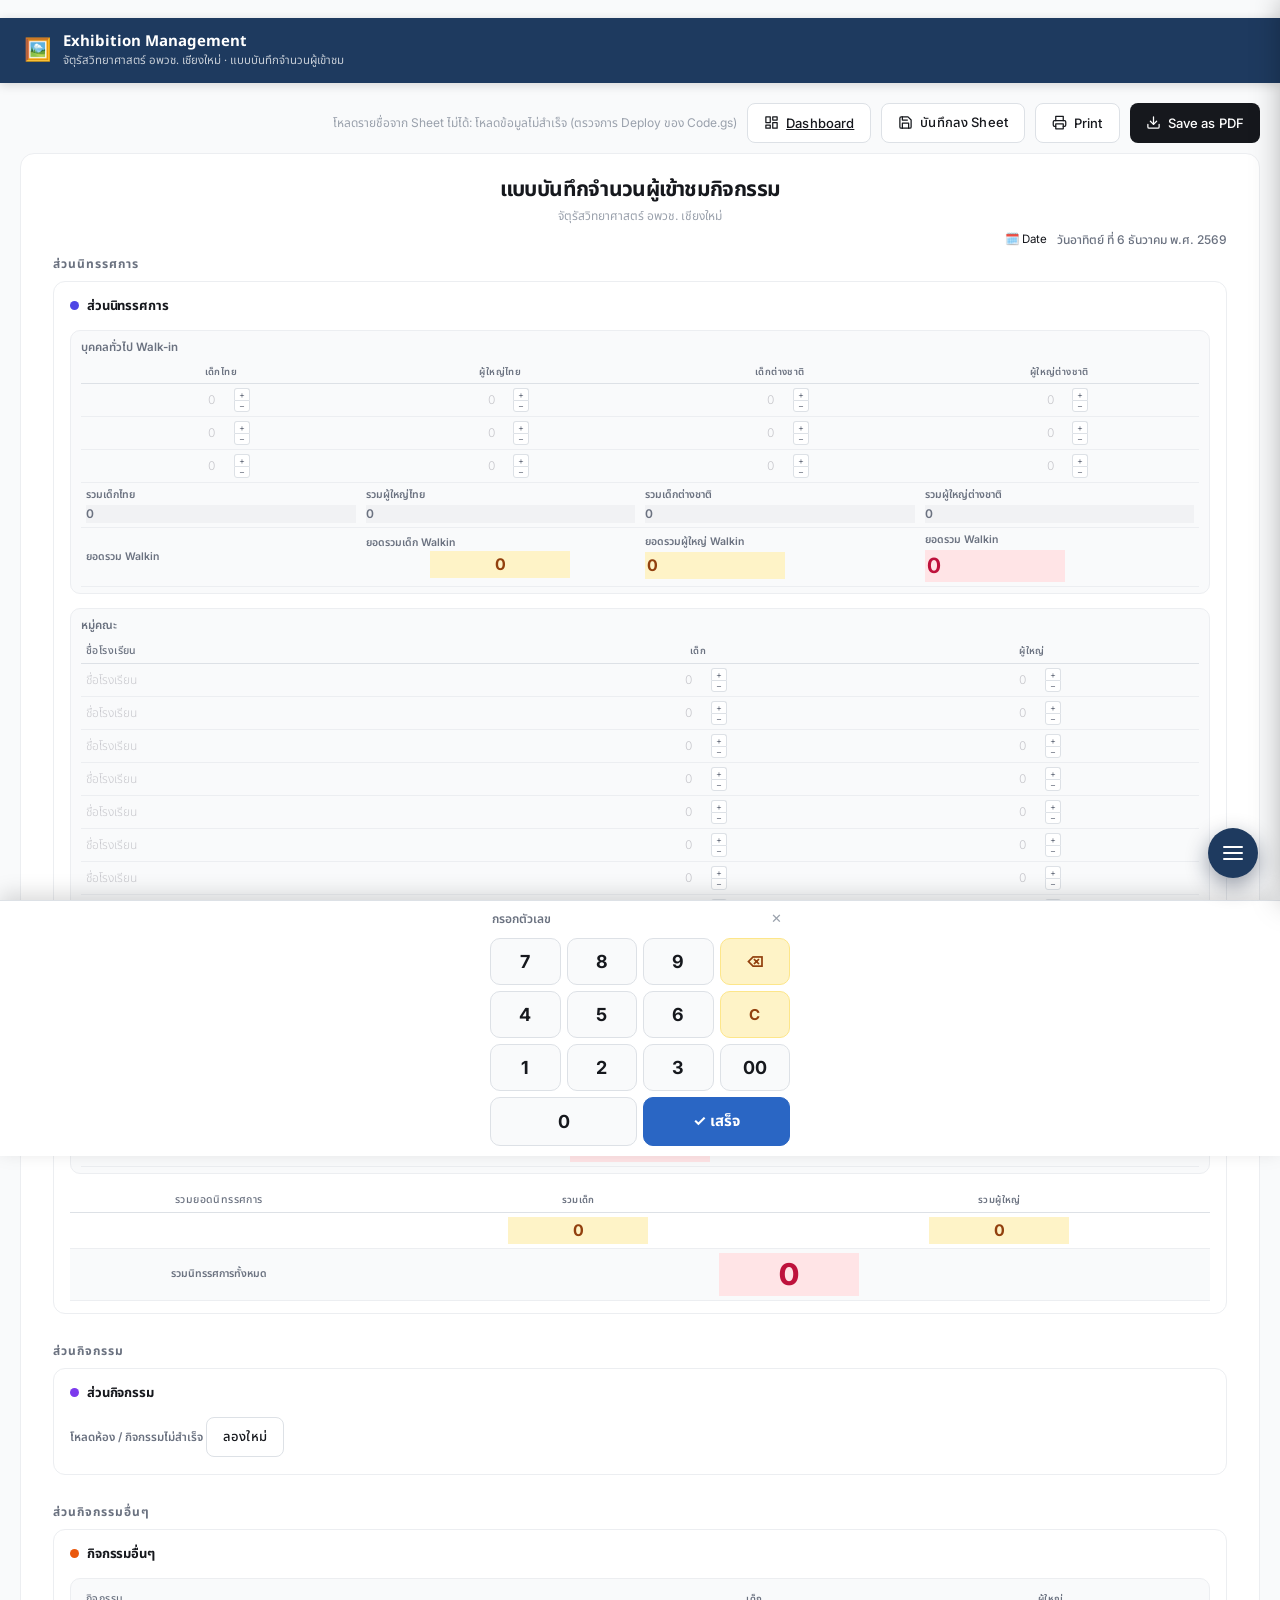
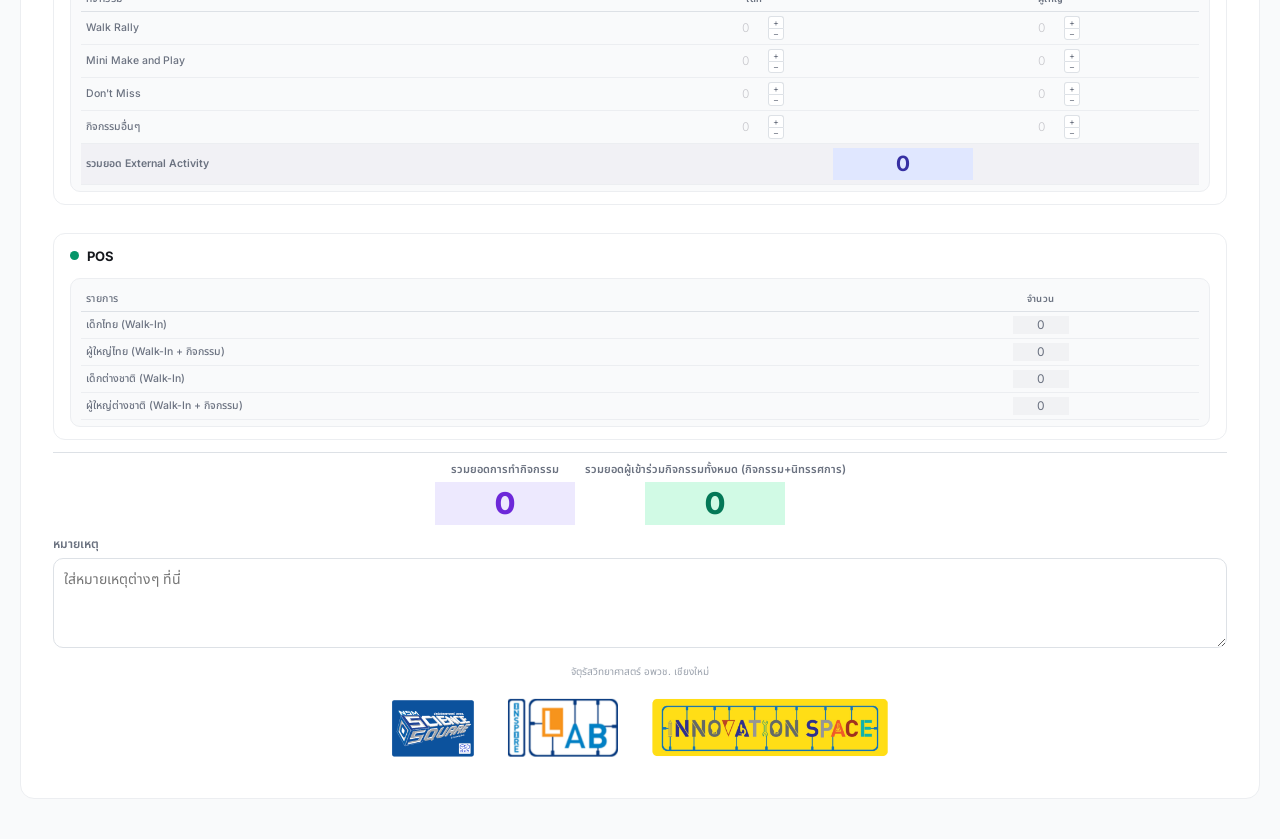
==== Exhibition/index.html @ 1a19f9c5 "feat: add portal index, E-Mod and Exhibition apps, order print tracking - New index.html landing pag" ====
<!doctype html>
<html lang="th">
  <head>
    <meta charset="UTF-8" />
    <meta name="viewport" content="width=device-width, initial-scale=1" />
    <title>แบบบันทึกจำนวนผู้เข้าชมกิจกรรม จัตุรัสวิทยาศาสตร์ อพวช.เชียงใหม่</title>
    <link rel="preconnect" href="https://fonts.googleapis.com" />
    <link rel="preconnect" href="https://fonts.gstatic.com" crossorigin />
    <link
      href="https://fonts.googleapis.com/css2?family=Inter:wght@400;500;600;700;800&family=Noto+Sans+Thai:wght@400;500;600;700&display=swap"
      rel="stylesheet"
    />
    <link rel="stylesheet" href="css/base.css" />
    <link rel="stylesheet" href="css/form.css" />
  </head>
  <body>
    <div class="nsm-exhead">
      <span class="ic">🖼️</span>
      <div>
        <div class="ti">Exhibition Management</div>
        <div class="su">จัตุรัสวิทยาศาสตร์ อพวช. เชียงใหม่ · แบบบันทึกจำนวนผู้เข้าชม</div>
      </div>
    </div>
    <div class="toolbar">
      <span id="sheetStatus"></span>
      <a class="btn btn-secondary" href="dashboard.html" target="_blank" rel="noopener">
        <svg viewBox="0 0 24 24" fill="none" stroke="currentColor" stroke-width="2" stroke-linecap="round" stroke-linejoin="round">
          <rect x="3" y="3" width="7" height="9"></rect>
          <rect x="14" y="3" width="7" height="5"></rect>
          <rect x="14" y="12" width="7" height="9"></rect>
          <rect x="3" y="16" width="7" height="5"></rect>
        </svg>
        Dashboard
      </a>
      <button class="btn btn-secondary" id="saveBtn" type="button">
        <svg viewBox="0 0 24 24" fill="none" stroke="currentColor" stroke-width="2" stroke-linecap="round" stroke-linejoin="round">
          <path d="M19 21H5a2 2 0 0 1-2-2V5a2 2 0 0 1 2-2h11l5 5v11a2 2 0 0 1-2 2Z"></path>
          <polyline points="17 21 17 13 7 13 7 21"></polyline>
          <polyline points="7 3 7 8 15 8"></polyline>
        </svg>
        บันทึกลง Sheet
      </button>
      <button class="btn btn-secondary" type="button" onclick="window.print()">
        <svg viewBox="0 0 24 24" fill="none" stroke="currentColor" stroke-width="2" stroke-linecap="round" stroke-linejoin="round">
          <polyline points="6 9 6 2 18 2 18 9"></polyline>
          <path d="M6 18H4a2 2 0 0 1-2-2v-5a2 2 0 0 1 2-2h16a2 2 0 0 1 2 2v5a2 2 0 0 1-2 2h-2"></path>
          <rect x="6" y="14" width="12" height="8"></rect>
        </svg>
        Print
      </button>
      <button class="btn btn-primary" type="button" onclick="window.print()">
        <svg viewBox="0 0 24 24" fill="none" stroke="currentColor" stroke-width="2" stroke-linecap="round" stroke-linejoin="round">
          <path d="M21 15v4a2 2 0 0 1-2 2H5a2 2 0 0 1-2-2v-4"></path>
          <polyline points="7 10 12 15 17 10"></polyline>
          <line x1="12" y1="15" x2="12" y2="3"></line>
        </svg>
        Save as PDF
      </button>
    </div>

    <div class="sheet">
      <h1 class="page-title">แบบบันทึกจำนวนผู้เข้าชมกิจกรรม</h1>
      <p class="subtitle">จัตุรัสวิทยาศาสตร์ อพวช. เชียงใหม่</p>

      <div class="date-row">
        <label class="calendar-btn">
          🗓️ Date
          <input type="date" id="visitDate" />
        </label>
        <span id="thaiDate"></span>
      </div>

      <div class="columns">
        <!-- ================= LEFT: นิทรรศการ ================= -->
        <div>
          <p class="col-title">ส่วนนิทรรศการ</p>
          <div class="bento bento-exhibit">
            <div class="bento-head"><span class="dot"></span><span class="t">ส่วนนิทรรศการ</span></div>

            <div class="block sub-card-walkin">
              <p class="block-label">บุคคลทั่วไป Walk-in</p>
              <table>
                <thead>
                  <tr>
                    <th>เด็กไทย</th>
                    <th>ผู้ใหญ่ไทย</th>
                    <th>เด็กต่างชาติ</th>
                    <th>ผู้ใหญ่ต่างชาติ</th>
                  </tr>
                </thead>
                <!-- rows built by js/form-render.js -->
                <tbody id="walkin-rows"></tbody>
                <tbody>
                  <tr class="total">
                    <td class="rowlabel">รวมเด็กไทย<br /><input type="text" id="walkin_child_th_total" class="tag-gray" readonly placeholder="0" /></td>
                    <td class="rowlabel">รวมผู้ใหญ่ไทย<br /><input type="text" id="walkin_adult_th_total" class="tag-gray" readonly placeholder="0" /></td>
                    <td class="rowlabel">รวมเด็กต่างชาติ<br /><input type="text" id="walkin_child_intl_total" class="tag-gray" readonly placeholder="0" /></td>
                    <td class="rowlabel">รวมผู้ใหญ่ต่างชาติ<br /><input type="text" id="walkin_adult_intl_total" class="tag-gray" readonly placeholder="0" /></td>
                  </tr>
                  <tr class="total">
                    <td class="rowlabel">ยอดรวม Walkin</td>
                    <td class="rowlabel">ยอดรวมเด็ก Walkin<br /><input type="text" id="walkin_child_grand_total" class="val-md tag-yellow" readonly placeholder="0" style="text-align:center; margin:0 auto; display:block;" /></td>
                    <td class="rowlabel">ยอดรวมผู้ใหญ่ Walkin<br /><input type="text" id="walkin_adult_grand_total" class="val-md tag-yellow" readonly placeholder="0" /></td>
                    <td class="rowlabel" colspan="2">ยอดรวม Walkin<br /><input type="text" id="walkin_grand_total" class="val-lg tag-orange" readonly placeholder="0" /></td>
                  </tr>
                </tbody>
              </table>
            </div>

            <div class="block sub-card-group">
              <p class="block-label">หมู่คณะ</p>
              <table>
                <thead>
                  <tr>
                    <th class="rowlabel">ชื่อโรงเรียน</th>
                    <th>เด็ก</th>
                    <th>ผู้ใหญ่</th>
                  </tr>
                </thead>
                <tbody id="group-rows"></tbody>
                <tbody>
                  <tr class="total">
                    <td class="rowlabel" style="text-align:center;">รวมยอด</td>
                    <td><input type="text" id="group_child_total" class="tag-gray" placeholder="0" readonly style="text-align:center;" /></td>
                    <td><input type="text" id="group_adult_total" class="tag-gray" placeholder="0" readonly style="text-align:center;" /></td>
                  </tr>
                  <tr class="total">
                    <td class="rowlabel" style="text-align:center;">ยอดรวมหมู่คณะ</td>
                    <td class="rowlabel" style="text-align:center;">ยอดรวมเด็กหมู่คณะ<br /><input type="text" id="group_child_grand_total" class="val-md tag-yellow" readonly placeholder="0" style="text-align:center;" /></td>
                    <td class="rowlabel" style="text-align:center;">ยอดรวมผู้ใหญ่หมู่คณะ<br /><input type="text" id="group_adult_grand_total" class="val-md tag-yellow" readonly placeholder="0" style="text-align:center;" /></td>
                  </tr>
                  <tr class="total">
                    <td class="rowlabel" colspan="3" style="text-align:center;">ยอดรวม Group<br /><input type="text" id="group_grand_total" class="val-lg tag-orange" readonly placeholder="0" style="width:100%; text-align:center;" /></td>
                  </tr>
                </tbody>
              </table>
            </div>

            <div class="block">
              <table>
                <thead>
                  <tr>
                    <th class="rowlabel" style="text-align:center;">รวมยอดนิทรรศการ</th>
                    <th>รวมเด็ก</th>
                    <th>รวมผู้ใหญ่</th>
                  </tr>
                </thead>
                <tbody>
                  <tr>
                    <td></td>
                    <td><input type="text" id="exhibition_total_child" class="val-md tag-yellow" readonly style="text-align:center;" /></td>
                    <td><input type="text" id="exhibition_total_adult" class="val-md tag-yellow" readonly style="text-align:center;" /></td>
                  </tr>
                  <tr class="total">
                    <td class="rowlabel" style="text-align:center;">รวมนิทรรศการทั้งหมด</td>
                    <td colspan="2"><input type="text" id="exhibition_grand_total" class="val-xl tag-orange" readonly style="text-align:center; margin:0 auto; display:block;" /></td>
                  </tr>
                </tbody>
              </table>
            </div>
          </div>
        </div>

        <!-- ================= MIDDLE: กิจกรรม (one block per room in the Rooms tab) ================= -->
        <div>
          <p class="col-title">ส่วนกิจกรรม</p>
          <div class="bento bento-activity">
            <div class="bento-head"><span class="dot"></span><span class="t">ส่วนกิจกรรม</span></div>
            <div id="rooms">
              <p class="block-label" id="roomsLoading">กำลังโหลดรายชื่อห้อง / กิจกรรมจาก Sheet...</p>
            </div>
          </div>
        </div>

        <!-- ================= กิจกรรมอื่นๆ (External Activity: Walk Rally / Mini Make and Play / Don't Miss / อื่นๆ) ================= -->
        <div class="col-external">
          <p class="col-title">ส่วนกิจกรรมอื่นๆ</p>
          <div class="bento bento-external">
            <div class="bento-head"><span class="dot"></span><span class="t">กิจกรรมอื่นๆ</span></div>
            <div class="block pos-col-activity">
              <table>
                <thead>
                  <tr>
                    <th class="rowlabel">กิจกรรม</th>
                    <th>เด็ก</th>
                    <th>ผู้ใหญ่</th>
                  </tr>
                </thead>
                <tbody>
                  <tr>
                    <td class="rowlabel">Walk Rally</td>
                    <td><input type="text" id="activity_walkrally_child" placeholder="0" inputmode="none" data-calc /></td>
                    <td><input type="text" id="activity_walkrally_adult" placeholder="0" inputmode="none" data-calc /></td>
                  </tr>
                  <tr>
                    <td class="rowlabel">Mini Make and Play</td>
                    <td><input type="text" id="activity_miniplay_child" placeholder="0" inputmode="none" data-calc /></td>
                    <td><input type="text" id="activity_miniplay_adult" placeholder="0" inputmode="none" data-calc /></td>
                  </tr>
                  <tr>
                    <td class="rowlabel">Don't Miss</td>
                    <td><input type="text" id="activity_other1_child" placeholder="0" inputmode="none" data-calc /></td>
                    <td><input type="text" id="activity_other1_adult" placeholder="0" inputmode="none" data-calc /></td>
                  </tr>
                  <tr>
                    <td class="rowlabel">กิจกรรมอื่นๆ</td>
                    <td><input type="text" id="activity_other2_child" placeholder="0" inputmode="none" data-calc /></td>
                    <td><input type="text" id="activity_other2_adult" placeholder="0" inputmode="none" data-calc /></td>
                  </tr>
                  <tr class="total-room">
                    <td class="rowlabel">รวมยอด External Activity</td>
                    <td colspan="2"><input type="text" id="external_rooms_total" class="val-lg tag-blue" placeholder="0" readonly /></td>
                  </tr>
                </tbody>
              </table>
            </div>
          </div>
        </div>

        <!-- ================= POS + สรุปยอด + หมายเหตุ ================= -->
        <div class="col-side">
          <div class="bento bento-pos">
            <div class="bento-head"><span class="dot"></span><span class="t">POS</span></div>
            <div class="block pos-col-summary">
              <table>
                <thead>
                  <tr>
                    <th class="rowlabel">รายการ</th>
                    <th>จำนวน</th>
                  </tr>
                </thead>
                <tbody>
                  <tr>
                    <td class="rowlabel">เด็กไทย (Walk-In)</td>
                    <td><input type="text" id="pos_child_th" class="tag-gray" placeholder="0" readonly /></td>
                  </tr>
                  <tr>
                    <td class="rowlabel">ผู้ใหญ่ไทย (Walk-In + กิจกรรม)</td>
                    <td><input type="text" id="pos_adult_th" class="tag-gray" placeholder="0" readonly /></td>
                  </tr>
                  <tr>
                    <td class="rowlabel">เด็กต่างชาติ (Walk-In)</td>
                    <td><input type="text" id="pos_child_intl" class="tag-gray" placeholder="0" readonly /></td>
                  </tr>
                  <tr>
                    <td class="rowlabel">ผู้ใหญ่ต่างชาติ (Walk-In + กิจกรรม)</td>
                    <td><input type="text" id="pos_adult_intl" class="tag-gray" placeholder="0" readonly /></td>
                  </tr>
                </tbody>
              </table>
            </div>
          </div>

          <div class="summary" style="display:flex; justify-content:center; flex-wrap:wrap; gap:10px; align-items:flex-start;">
            <div class="stat">
              <div class="lbl">รวมยอดการทำกิจกรรม</div>
              <input type="text" id="summary_activity_total" class="val-xl tag-purple" readonly placeholder="0" />
            </div>
            <div class="stat">
              <div class="lbl">รวมยอดผู้เข้าร่วมกิจกรรมทั้งหมด (กิจกรรม+นิทรรศการ)</div>
              <input type="text" id="summary_AllDay_participants" class="val-xl tag-green" readonly placeholder="0" />
            </div>
          </div>

          <div class="stat notes-block">
            <div class="lbl">หมายเหตุ</div>
            <textarea id="notes" placeholder="ใส่หมายเหตุต่างๆ ที่นี่"></textarea>
          </div>
        </div>
      </div>

      <footer>จัตุรัสวิทยาศาสตร์ อพวช. เชียงใหม่</footer>

      <div class="logos">
        <img src="./Logo/NSMLOGO.png" alt="Logo 1" />
        <img src="./Logo/InspireLAB.png" alt="Logo 2" />
        <img src="./Logo/Innovationspace.png" alt="Logo 3" />
      </div>
    </div>

    <!-- ============ Numpad กดตัวเลข (แทนคีย์บอร์ดเครื่อง ใช้แบบเดียวกันทั้ง Browser/มือถือ) ============ -->
    <div id="numpadBar" class="numpad-bar">
      <div class="numpad-head">
        <span id="numpadLabel">กรอกตัวเลข</span>
        <button type="button" id="numpadCloseX" class="numpad-x">✕</button>
      </div>
      <div class="numpad-grid">
        <button type="button" class="numpad-btn" data-k="7">7</button>
        <button type="button" class="numpad-btn" data-k="8">8</button>
        <button type="button" class="numpad-btn" data-k="9">9</button>
        <button type="button" class="numpad-btn numpad-action" data-k="back">⌫</button>
        <button type="button" class="numpad-btn" data-k="4">4</button>
        <button type="button" class="numpad-btn" data-k="5">5</button>
        <button type="button" class="numpad-btn" data-k="6">6</button>
        <button type="button" class="numpad-btn numpad-action" data-k="clear">C</button>
        <button type="button" class="numpad-btn" data-k="1">1</button>
        <button type="button" class="numpad-btn" data-k="2">2</button>
        <button type="button" class="numpad-btn" data-k="3">3</button>
        <button type="button" class="numpad-btn" data-k="00">00</button>
        <button type="button" class="numpad-btn numpad-wide" data-k="0">0</button>
        <button type="button" class="numpad-btn numpad-done numpad-wide" data-k="done">✓ เสร็จ</button>
      </div>
    </div>

    <script src="js/config.js"></script>
    <script src="js/api.js"></script>
    <script src="js/form-render.js"></script>
    <script src="js/form-calc.js"></script>
    <script src="js/numpad.js"></script>
    <script src="js/form.js"></script>
    <script>window.NSM_NAV_BASE = '../';</script>
    <script src="../nav-drawer.js"></script>
  </body>
</html>
---- Exhibition/css/base.css ----
/* Shared by index.html and dashboard.html: design tokens + reset. */
:root {
  --line: #eceef1;
  --line-strong: #dde1e6;
  --ink: #16181d;
  --muted: #9aa1ac;
  --label: #6b7280;
  --bg: #f9fafb;
  --panel: #ffffff;
  --accent: #2A66C4;
  --navy: #1E3A5F;
}
* {
  box-sizing: border-box;
}
[hidden] {
  display: none !important;
}
/* แถบหัวเรื่องธีมเดียวกับระบบจองห้องกิจกรรม (Group Management) ใช้ full-bleed ไม่ต้องพึ่งพาดดิ้งของแต่ละหน้า */
.nsm-exhead {
  position: relative;
  left: 50%;
  right: 50%;
  margin-left: -50vw;
  margin-right: -50vw;
  width: 100vw;
  display: flex;
  align-items: center;
  gap: 12px;
  background: var(--navy);
  color: #fff;
  padding: 14px 24px;
  margin-bottom: 20px;
  box-shadow: 0 2px 10px rgba(0, 0, 0, 0.15);
  font-family: "Noto Sans Thai", "Inter", sans-serif;
}
.nsm-exhead .ic {
  font-size: 22px;
}
.nsm-exhead .ti {
  font-size: 15px;
  font-weight: 700;
  line-height: 1.3;
}
.nsm-exhead .su {
  font-size: 11.5px;
  color: rgba(255, 255, 255, 0.75);
}
@media print {
  .nsm-exhead {
    display: none !important;
  }
}
html,
body {
  margin: 0;
  padding: 0;
}
body {
  background: var(--bg);
  font-family:
    "Inter",
    -apple-system,
    BlinkMacSystemFont,
    "SF Pro Text",
    "Helvetica Neue",
    "Noto Sans Thai",
    "Sarabun",
    sans-serif;
  color: var(--ink);
  -webkit-font-smoothing: antialiased;
}
---- Exhibition/css/form.css ----
/* Form page (index.html). Tokens + reset live in base.css. */
:root {
  --radius: 14px;
}
body {
  padding: 18px 20px 40px;
}
.page-title {
  color: var(--ink);
  font-weight: 700;
  letter-spacing: -0.03em;
}
.sheet {
  max-width: 1320px;
  margin: 0 auto;
  background: var(--panel);
  border-radius: var(--radius);
  padding: 20px 32px 22px;
  border: 1px solid var(--line);
}
@media (min-width: 1500px) {
  .sheet,
  .toolbar {
    max-width: 1840px;
  }
}

/* ===== Toolbar ===== */
.toolbar {
  max-width: 1320px;
  margin: 0 auto 10px;
  display: flex;
  justify-content: flex-end;
  gap: 10px;
}
#sheetStatus {
  font-size: 12px;
  color: var(--muted);
  align-self: center;
}
.btn {
  appearance: none;
  border: none;
  cursor: pointer;
  font-family: inherit;
  font-size: 13px;
  font-weight: 500;
  padding: 9px 16px;
  border-radius: 8px;
  transition:
    opacity 0.15s ease,
    background 0.15s ease,
    border-color 0.15s ease;
  display: inline-flex;
  align-items: center;
  gap: 7px;
  letter-spacing: 0.01em;
}
.btn:active {
  opacity: 0.8;
}
.btn-primary {
  background: var(--ink);
  color: #fff;
}
.btn-primary:hover {
  background: #000000;
}
.btn-secondary {
  background: var(--panel);
  color: var(--ink);
  border: 1px solid var(--line-strong);
}
.btn-secondary:hover {
  background: var(--bg);
  border-color: var(--accent);
  color: var(--accent);
}
.btn svg {
  width: 15px;
  height: 15px;
}

h1 {
  text-align: center;
  font-size: 21px;
  font-weight: 700;
  letter-spacing: -0.02em;
  margin: 0 0 2px;
}
.subtitle {
  text-align: center;
  font-size: 12px;
  color: var(--muted);
  margin: 0 0 6px;
  font-weight: 400;
}
/* เรียงลงมาทีละส่วนตามลำดับ: นิทรรศการ > กิจกรรม > กิจกรรมอื่นๆ > POS (อ่าน/กรอกง่ายกว่าดูทีละคอลัมน์) */
.columns {
  display: flex;
  flex-direction: column;
  gap: 16px;
}
.col-title {
  font-size: 12px;
  color: var(--label);
  font-weight: 700;
  letter-spacing: 0.08em;
  text-transform: uppercase;
  margin: 0 0 8px;
}
.block {
  margin-bottom: 14px;
}
/* ===== Emphasized result values ===== */
.val-md,
.val-lg,
.val-xl {
  max-width: 140px !important;
  width: 100% !important;
  border-radius: 6px;
  padding: 3px 2px !important;
}
.val-md {
  font-size: 16px !important;
  font-weight: 700 !important;
}
.val-lg {
  font-size: 21px !important;
  font-weight: 700 !important;
}
.val-xl {
  font-size: 30px !important;
  font-weight: 800 !important;
}
/* Computed value gets a soft tonal tint; hue escalates with importance (subtotal -> grand total) */
.tag-gray {
  background: #f1f2f4 !important;
  color: #6b7280 !important;
}
.tag-yellow {
  background: #fef3c7 !important;
  color: #92400e !important;
}
.tag-orange {
  background: #ffe4e6 !important;
  color: #be123c !important;
}
.tag-blue {
  background: #e0e7ff !important;
  color: #3730a3 !important;
}
.tag-purple {
  background: #ede9fe !important;
  color: #6d28d9 !important;
}
.tag-green {
  background: #d1fae5 !important;
  color: #047857 !important;
}

/* ===== Bento cards: flat panels, no shadows/gradients ===== */
.bento {
  border-radius: 12px;
  padding: 14px 16px 12px;
  margin-bottom: 12px;
  background: var(--panel);
  border: 1px solid var(--line);
}
.bento .block:last-child {
  margin-bottom: 0;
}
.bento-head {
  display: flex;
  align-items: center;
  gap: 8px;
  margin-bottom: 14px;
}
.bento-head .dot {
  width: 9px;
  height: 9px;
  border-radius: 50%;
  flex: none;
}
.bento-head .t {
  font-size: 13px;
  font-weight: 700;
  letter-spacing: -0.01em;
  color: var(--ink);
}
.bento-exhibit .dot {
  background: #4f46e5;
}
.bento-activity .dot {
  background: #7c3aed;
}
.bento-pos .dot {
  background: #059669;
}
.bento-external .dot {
  background: #ea580c;
}

.sub-bento {
  background: var(--bg);
  border: 1px solid var(--line);
  border-radius: 10px;
  padding: 8px 10px 6px;
  margin-bottom: 8px;
}
.sub-bento:last-child {
  margin-bottom: 0;
}
.sub-bento .lab-head {
  margin-bottom: 4px;
}
.block-label {
  font-size: 11.5px;
  font-weight: 600;
  color: var(--label);
  margin: 0 0 5px;
}
/* ===== Data grid: quiet hairlines, no outer frame ===== */
table {
  border-collapse: collapse;
  width: 100%;
}
th,
td {
  border: none;
  border-bottom: 1px solid var(--line);
  padding: 4px 5px;
  text-align: center;
  font-size: 11.5px;
  font-weight: 400;
}
th {
  background: transparent;
  font-weight: 600;
  color: var(--label);
  font-size: 9.5px;
  text-transform: uppercase;
  letter-spacing: 0.04em;
  border-bottom: 1px solid var(--line-strong);
}
th.rowlabel,
td.rowlabel {
  text-align: left;
  color: var(--label);
  font-weight: 500;
  font-size: 10.5px;
}
tr:hover td {
  background: rgba(79, 70, 229, 0.04);
}
tr.total td {
  font-weight: 600;
  background: var(--bg);
}
tr.total-room td {
  font-weight: 600;
  background: #f1f1f5;
}
input[type="text"] {
  width: 100%;
  max-width: 56px;
  border: none;
  border-bottom: 1px solid transparent;
  text-align: center;
  background: transparent;
  font-family: inherit;
  font-size: 12px;
  color: var(--ink);
  padding: 1px 0;
  border-radius: 0;
}
input[type="text"].wide {
  max-width: none;
  text-align: left;
}
/* ===== +/- stepper next to numeric cells ===== */
.counter {
  display: inline-flex;
  align-items: stretch;
  justify-content: center;
  gap: 2px;
  width: 100%;
}
.counter input[type="text"] {
  flex: 1 1 auto;
  min-width: 0;
  max-width: 40px;
}
.counter-steps {
  display: flex;
  flex-direction: column;
  flex: none;
}
.counter-btn {
  appearance: none;
  border: 1px solid var(--line-strong);
  background: #fff;
  color: var(--label);
  font-family: inherit;
  font-size: 9px;
  line-height: 1;
  padding: 0;
  width: 16px;
  height: 12px;
  display: flex;
  align-items: center;
  justify-content: center;
  cursor: pointer;
}
.counter-btn:hover {
  background: #f0f0f2;
}
.counter-btn:active {
  background: #e2e2e6;
}
.counter-up {
  border-radius: 3px 3px 0 0;
  border-bottom: none;
}
.counter-down {
  border-radius: 0 0 3px 3px;
}
input::placeholder {
  color: #c7c7cc;
  font-weight: 300;
}
input[type="text"]:focus {
  outline: none;
  border-bottom: 1px solid var(--accent);
}
.lab-head {
  display: flex;
  align-items: baseline;
  justify-content: space-between;
  margin-bottom: 5px;
}
.lab-head .name {
  font-size: 13px;
  font-weight: 600;
}
.lab-head .tag {
  font-size: 9.5px;
  color: var(--muted);
  text-transform: uppercase;
  letter-spacing: 0.06em;
}
.summary {
  margin-top: 10px;
  padding-top: 8px;
  border-top: 1px solid var(--line-strong);
  display: grid;
  grid-template-columns: repeat(4, 1fr);
  gap: 20px;
}
.summary .stat {
  text-align: center;
}
.summary .stat .lbl {
  font-size: 11px;
  font-weight: 600;
  color: var(--label);
  margin-bottom: 4px;
}
.summary .stat input {
  max-width: none;
  width: 100%;
  font-size: 19px;
  font-weight: 300;
  text-align: center;
}
.pos-col-activity,
.pos-col-summary {
  background: var(--bg);
  border: 1px solid var(--line);
  border-radius: 10px;
  padding: 8px 10px 6px;
}
.sub-card-walkin {
  background: var(--bg);
  border: 1px solid var(--line);
  border-radius: 10px;
  padding: 8px 10px 6px;
}
.sub-card-group {
  background: var(--bg);
  border: 1px solid var(--line);
  border-radius: 10px;
  padding: 8px 10px 6px;
}
.logos {
  text-align: center;
  margin: 16px 0;
}
.logos img {
  height: 64px;
  margin: 0 12px;
  vertical-align: middle;
}
footer {
  text-align: center;
  font-size: 10px;
  color: var(--muted);
  margin-top: 12px;
}

/* ===== Numpad กดตัวเลข (แทนคีย์บอร์ดเครื่อง) ===== */
.numpad-bar {
  position: fixed;
  left: 0;
  right: 0;
  bottom: 0;
  z-index: 40;
  background: var(--panel);
  border-top: 1px solid var(--line-strong);
  box-shadow: 0 -6px 20px rgba(0, 0, 0, 0.15);
  transform: translateY(100%);
  transition: transform 0.2s ease;
}
.numpad-bar.is-open {
  transform: translateY(0);
}
.numpad-head {
  max-width: 320px;
  margin: 0 auto;
  display: flex;
  align-items: center;
  justify-content: space-between;
  padding: 8px 12px 0;
  font-size: 12px;
  font-weight: 600;
  color: var(--label);
}
.numpad-x {
  border: none;
  background: none;
  color: var(--muted);
  font-size: 13px;
  cursor: pointer;
  padding: 2px 6px;
  border-radius: 6px;
}
.numpad-x:hover {
  background: var(--bg);
}
.numpad-grid {
  max-width: 320px;
  margin: 0 auto;
  display: grid;
  grid-template-columns: repeat(4, 1fr);
  gap: 6px;
  padding: 10px;
}
.numpad-btn {
  padding: 12px 0;
  border-radius: 10px;
  border: 1px solid var(--line-strong);
  background: var(--bg);
  font-family: inherit;
  font-size: 18px;
  font-weight: 700;
  color: var(--ink);
  cursor: pointer;
  user-select: none;
}
.numpad-btn:active {
  background: #dbeafe;
  border-color: var(--accent);
}
.numpad-wide {
  grid-column: span 2;
}
.numpad-action {
  background: #fef3c7;
  border-color: #fde68a;
  color: #92400e;
  font-size: 15px;
}
.numpad-action:active {
  background: #fde68a;
}
.numpad-done {
  background: var(--accent);
  border-color: var(--accent);
  color: #fff;
  font-size: 15px;
}
.numpad-done:active {
  opacity: 0.85;
}
@media print {
  .numpad-bar {
    display: none !important;
  }
}
@media (max-width: 900px) {
  .summary {
    grid-template-columns: repeat(2, 1fr);
  }
}

.date-row {
  display: flex;
  justify-content: flex-end;
  align-items: center;
  gap: 10px;
  font-size: 15px;
  margin-bottom: 6px;
}

.calendar-btn {
  position: relative;
  cursor: pointer;
  font-family: inherit;
  font-size: 11.5px;
  line-height: 1;
}

.calendar-btn input {
  position: absolute;
  inset: 0;
  opacity: 0;
  cursor: pointer;
  width: 100%;
  height: 100%;
}
#thaiDate {
  font-size: 12px;
  color: var(--label);
  font-weight: 500;
}

.staff-select,
.activity-select {
  width: 100%;
  border: none;
  outline: none;
  background: transparent;
  appearance: none;
  -webkit-appearance: none;
  -moz-appearance: none;
  font-size: 10.5px;
  font-family: inherit;
  text-align: center;
  cursor: pointer;
  color: var(--ink);
}

.staff-select::-ms-expand,
.activity-select::-ms-expand {
  display: none;
}

td.rowlabel input[readonly] {
  max-width: none;
  text-align: left;
  font-weight: 600;
  margin-top: 2px;
}

textarea#notes {
  border: 1px solid var(--line-strong) !important;
  border-radius: 10px;
  font-family: inherit !important;
}

.notes-block {
  display: block;
  margin: 10px 0 0;
}
.notes-block .lbl {
  font-weight: 600;
  font-size: 12px;
  margin-bottom: 5px;
  color: var(--label);
}
.notes-block textarea {
  width: 100%;
  min-height: 90px;
  padding: 10px;
  border: 1px solid var(--line-strong);
  border-radius: 10px;
  background: var(--panel);
  font-family: inherit;
  font-size: 14px;
  color: var(--ink);
  resize: vertical;
  transition: border-color 0.12s ease;
}
.notes-block textarea:focus {
  outline: none;
  border-color: var(--accent);
}

/* ===== Print: force everything onto one A4 page ===== */
@media print {
  @page {
    size: A4 Landscape;
    margin: 5mm;
  }
  /* Paper is static: kill every animation/transition (gradients, hover fx, etc.) */
  *,
  *::before,
  *::after {
    animation: none !important;
    transition: none !important;
  }
  html,
  body {
    width: 100%;
    height: 100%;
    padding: 0 !important;
    margin: 0 !important;
    background: var(--bg) !important;
    -webkit-print-color-adjust: exact;
    print-color-adjust: exact;
  }
  .toolbar {
    display: none !important;
  }
  .sheet {
    box-shadow: none !important;
    border-radius: 0 !important;
    max-width: 100% !important;
    width: 100% !important;
    padding: 0 !important;
    transform-origin: top left;
  }
  h1,
  .page-title {
    font-size: 16px;
    margin-bottom: 1.5px;
    color: var(--ink) !important;
  }
  .subtitle {
    font-size: 9.5px;
    margin-bottom: 4px;
  }
  .col-title {
    font-size: 11px;
    margin-bottom: 3px;
    padding-bottom: 1.5px;
  }
  .block {
    margin-bottom: 4px;
  }
  .block-label {
    font-size: 9px;
    margin-bottom: 1.5px;
  }
  th,
  td {
    padding: 1.5px 3px;
    font-size: 8.5px;
  }
  th {
    font-size: 7.5px;
    padding-bottom: 1.5px;
  }
  th.rowlabel,
  td.rowlabel {
    font-size: 8px;
  }
  input[type="text"] {
    font-size: 8.5px;
    padding: 0.7px 0;
  }
  /* Drop the +/- steppers on paper, back to a plain numeric cell */
  .counter-steps {
    display: none !important;
  }
  .counter {
    width: auto !important;
  }
  .counter input[type="text"] {
    max-width: none !important;
  }
  .staff-select,
  .activity-select {
    font-size: 7.5px;
  }
  .lab-head {
    margin-bottom: 1.5px;
  }
  .lab-head .name {
    font-size: 10px;
  }
  .lab-head .tag {
    font-size: 7px;
  }
  /* จอแสดงเรียงลงมาทีละส่วนแล้ว (นิทรรศการ/กิจกรรม/กิจกรรมอื่นๆ/POS) แต่หน้าพิมพ์ยังคงบังคับให้
     อยู่หน้าเดียว: 3 คอลัมน์ โดยคอลัมน์ 3 วาง "กิจกรรมอื่นๆ" ต่อด้วย "POS" ซ้อนกันลงมา
     (ไม่ใช่ 4 คอลัมน์เรียงชิดกันแบบเดิม) ตัวอักษร/ระยะห่างขยายขึ้นให้เต็มพื้นที่หน้า A4 มากกว่าเดิม */
  .columns {
    display: grid;
    gap: 7px;
    grid-template-columns: 1fr 1.05fr 0.95fr;
    grid-template-rows: auto auto;
  }
  .columns > div:nth-child(1) {
    grid-column: 1;
    grid-row: 1 / span 2;
  }
  .columns > div:nth-child(2) {
    grid-column: 2;
    grid-row: 1 / span 2;
  }
  .col-external {
    grid-column: 3;
    grid-row: 1;
  }
  .col-side {
    grid-column: 3;
    grid-row: 2;
  }
  .summary {
    margin-top: 5px;
    padding-top: 4px;
    gap: 8px;
  }
  .summary .stat .lbl {
    font-size: 8px;
  }
  footer {
    font-size: 7px;
    margin-top: 4px;
  }
  .date-row {
    margin-bottom: 1.5px;
  }
  .date-row #thaiDate {
    font-size: 9px;
  }
  .calendar-btn {
    font-size: 9px;
  }
  .logos {
    margin: 2.5px 0;
  }
  .logos img {
    height: 22px;
    margin: 0 5px;
  }

  .bento {
    border-radius: 6px;
    padding: 4px 6px 3px;
    margin-bottom: 4px;
    -webkit-print-color-adjust: exact;
    print-color-adjust: exact;
  }

  /* Notes now lives in the narrow side column: keep it short so the page stays one A4 sheet */
  .notes-block {
    display: block;
    margin: 4px 0 0;
  }
  .notes-block .lbl {
    font-weight: 600;
    margin-bottom: 1.5px;
    font-size: 8.5px;
    color: #333;
  }
  .notes-block textarea,
  textarea#notes {
    width: 100% !important;
    min-height: 32px !important;
    padding: 3px !important;
    font-size: 8.5px;
    border: 1px solid var(--line-strong) !important;
    border-radius: 4px;
    font-family: inherit !important;
    resize: none;
    overflow: hidden;
  }

  .bento-head {
    margin-bottom: 3px;
    gap: 4px;
  }
  .bento-head .dot {
    width: 5px;
    height: 5px;
  }
  .bento-head .t {
    font-size: 9.5px;
  }
  .sub-bento {
    padding: 4px 6px 3px;
    margin-bottom: 4px;
    border-radius: 6px;
  }
  .pos-col-activity {
    padding: 4px 6px 3px;
    border-radius: 6px;
  }
  .pos-col-summary {
    padding: 4px 6px 3px;
    border-radius: 6px;
  }
  .sub-card-walkin {
    padding: 4px 6px 3px;
    border-radius: 6px;
  }
  .sub-card-group {
    padding: 4px 6px 3px;
    border-radius: 6px;
  }

  /* Important totals stay big & bold on paper, even though data-entry cells are tiny */
  .val-md,
  .val-lg,
  .val-xl {
    max-width: 78px !important;
    padding: 0.7px 1.5px !important;
  }
  .val-md {
    font-size: 10.5px !important;
  }
  .val-lg {
    font-size: 12px !important;
    max-width: 90px !important;
  }
  .val-xl {
    font-size: 16.5px !important;
    max-width: 105px !important;
  }
}
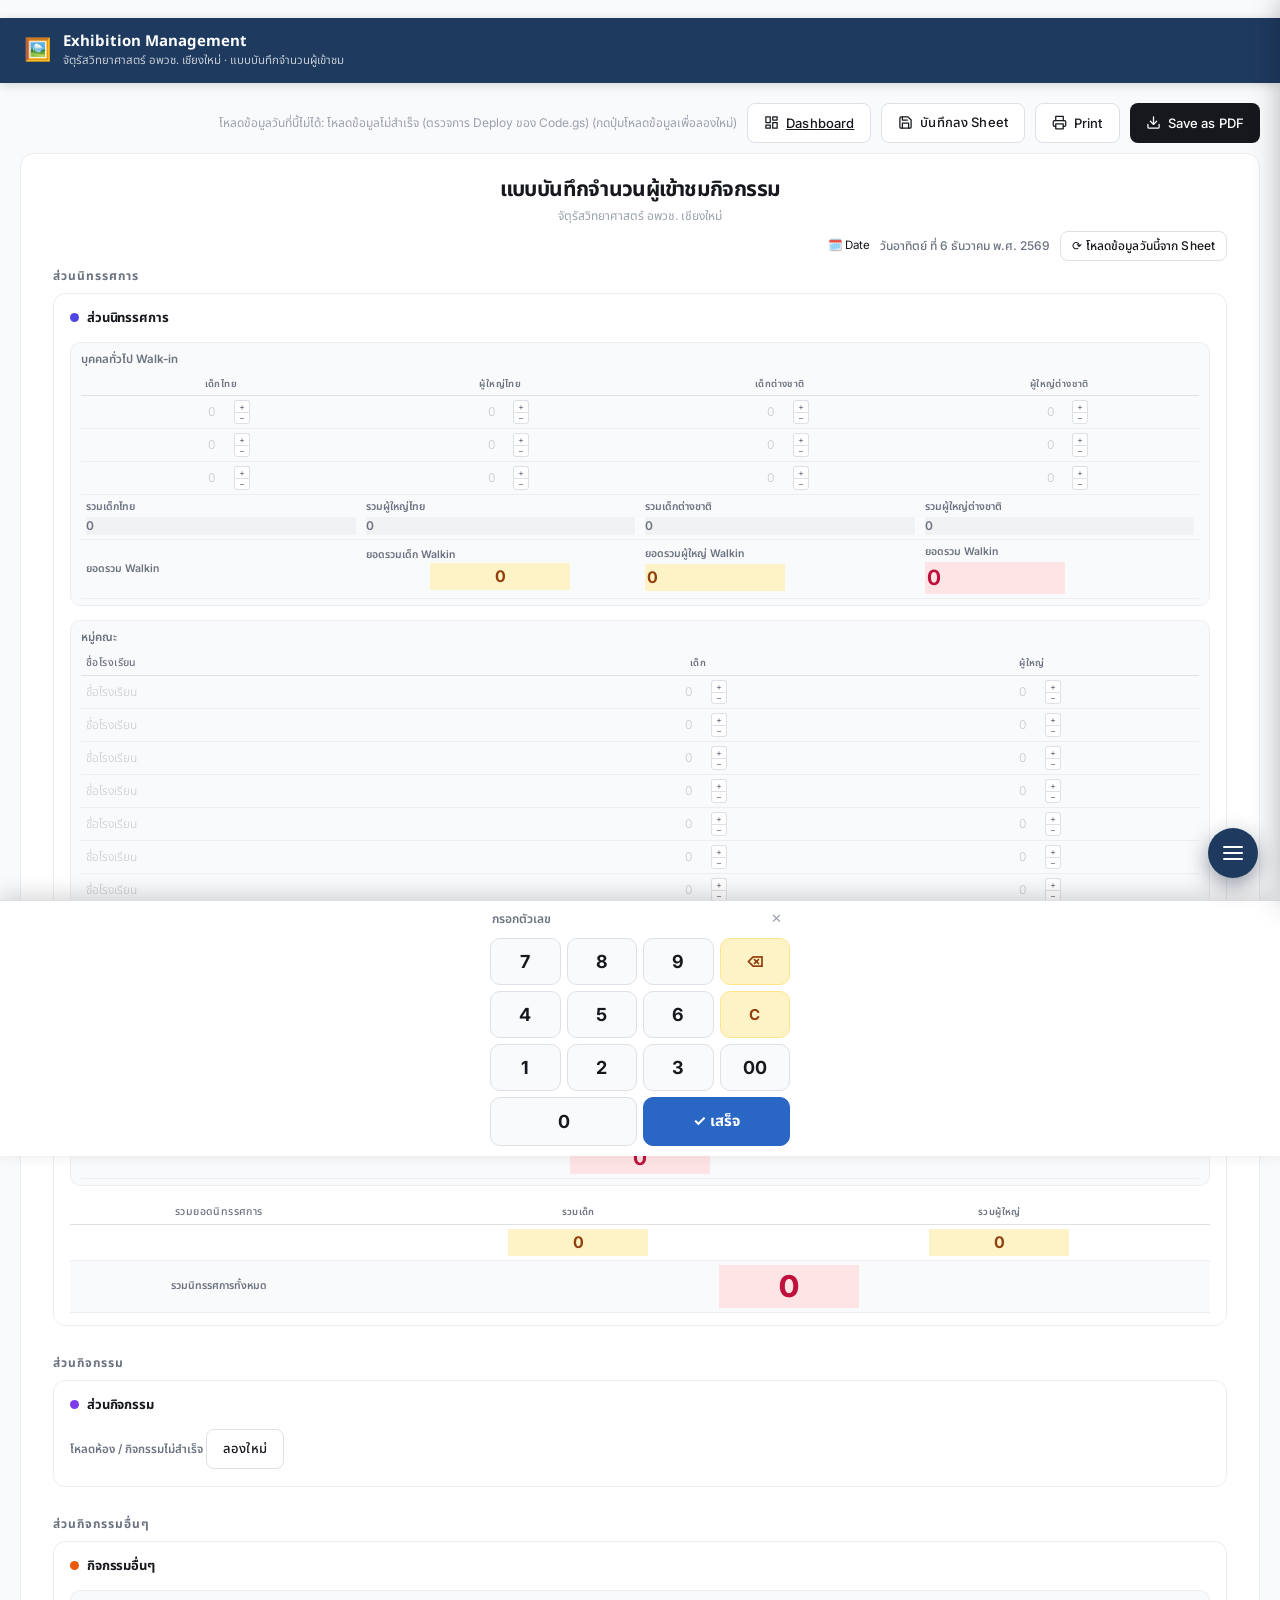
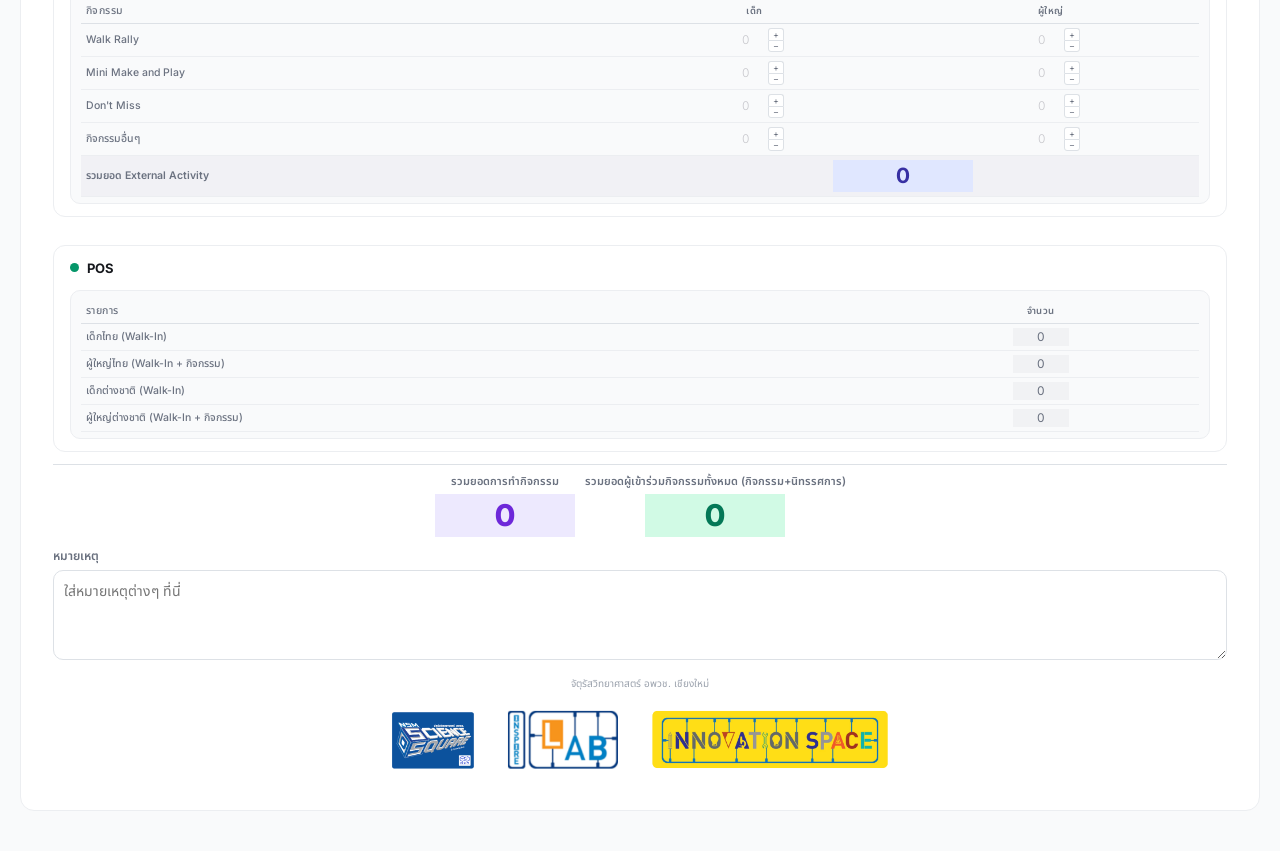
==== commit 132a2ca5: "fix: reliable day loading in the Exhibition form - Add a "load from Sheet" button next to the date t" ====
--- a/Exhibition/index.html
+++ b/Exhibition/index.html
@@ -68,6 +68,7 @@
           <input type="date" id="visitDate" />
         </label>
         <span id="thaiDate"></span>
+        <button class="btn btn-secondary btn-load" id="loadDayBtn" type="button" title="ดึงข้อมูลที่บันทึกไว้ของวันที่เลือกจาก Sheet">⟳ โหลดข้อมูลวันนี้จาก Sheet</button>
       </div>
 
       <div class="columns">
--- a/Exhibition/css/form.css
+++ b/Exhibition/css/form.css
@@ -528,6 +528,19 @@
   width: 100%;
   height: 100%;
 }
+.btn-load {
+  font-size: 12px;
+  padding: 5px 11px;
+}
+.btn-load:disabled {
+  opacity: 0.5;
+  cursor: wait;
+}
+@media print {
+  .btn-load {
+    display: none !important;
+  }
+}
 #thaiDate {
   font-size: 12px;
   color: var(--label);
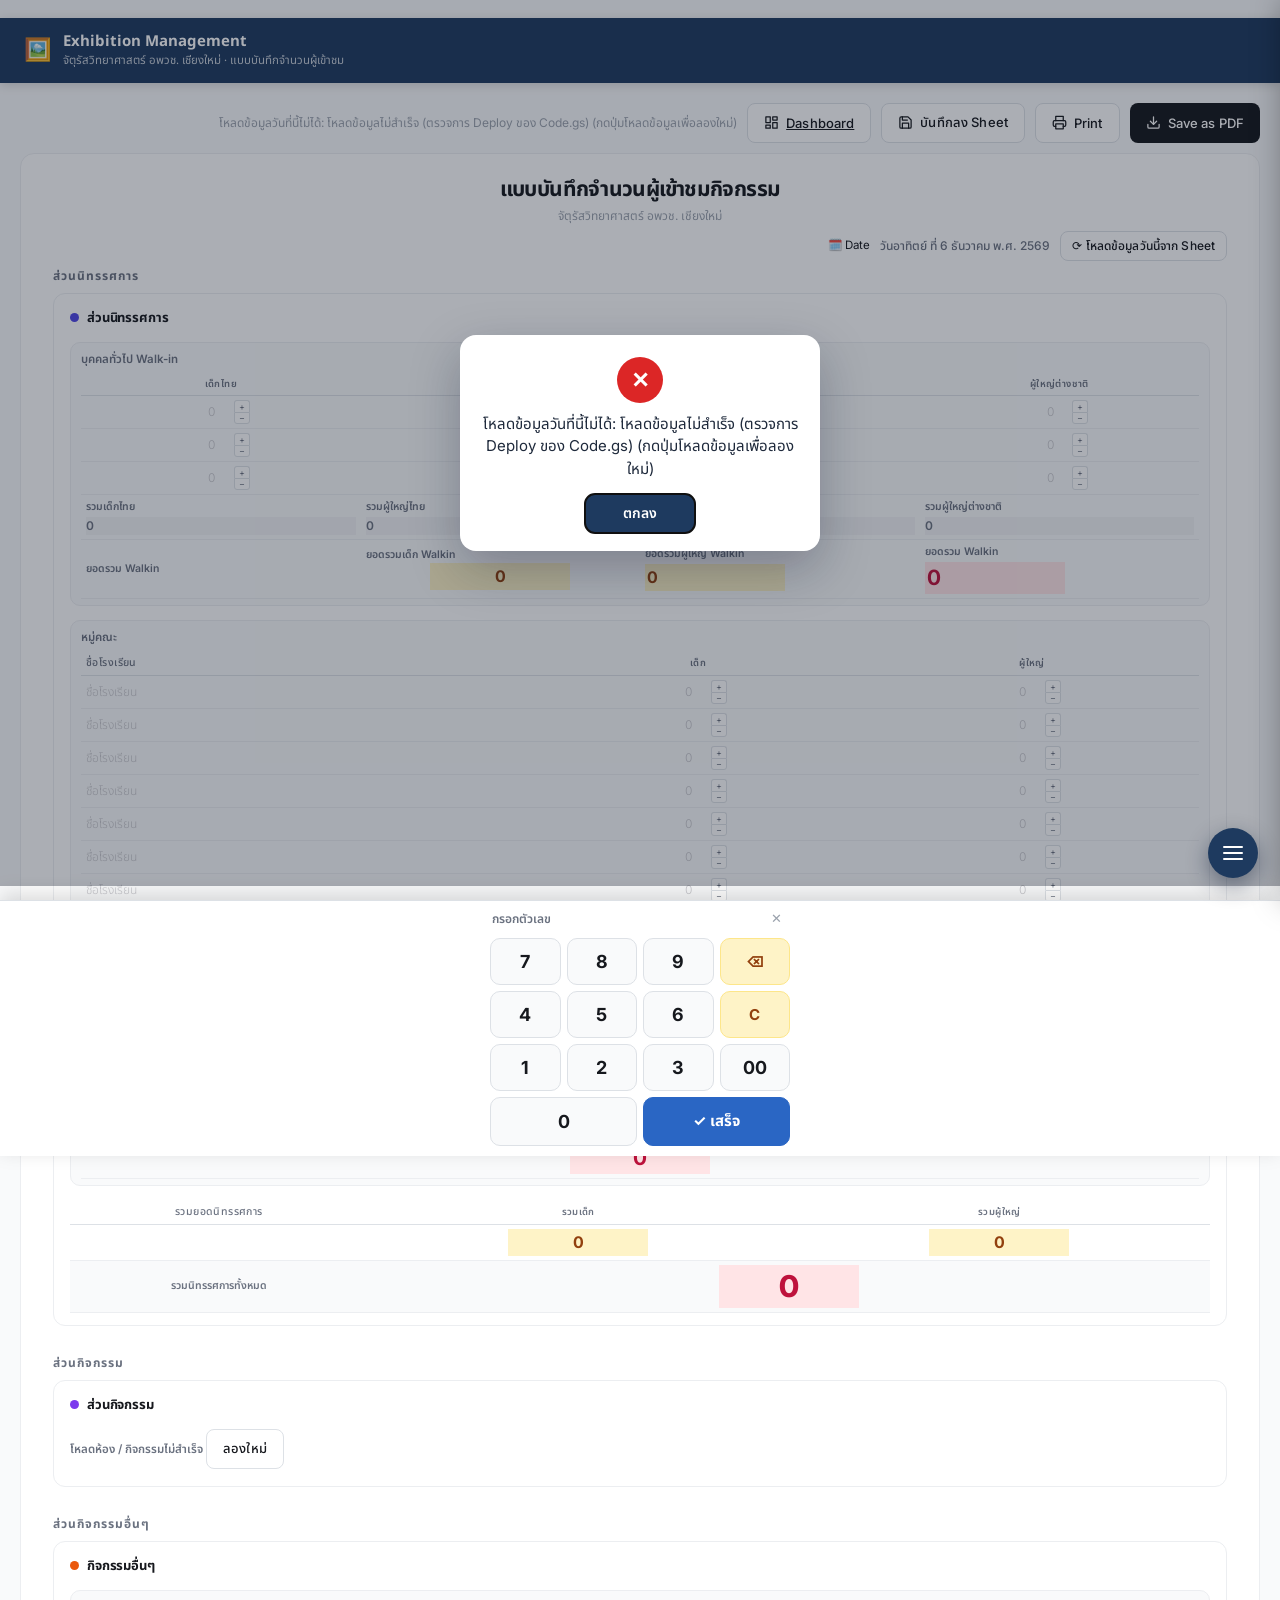
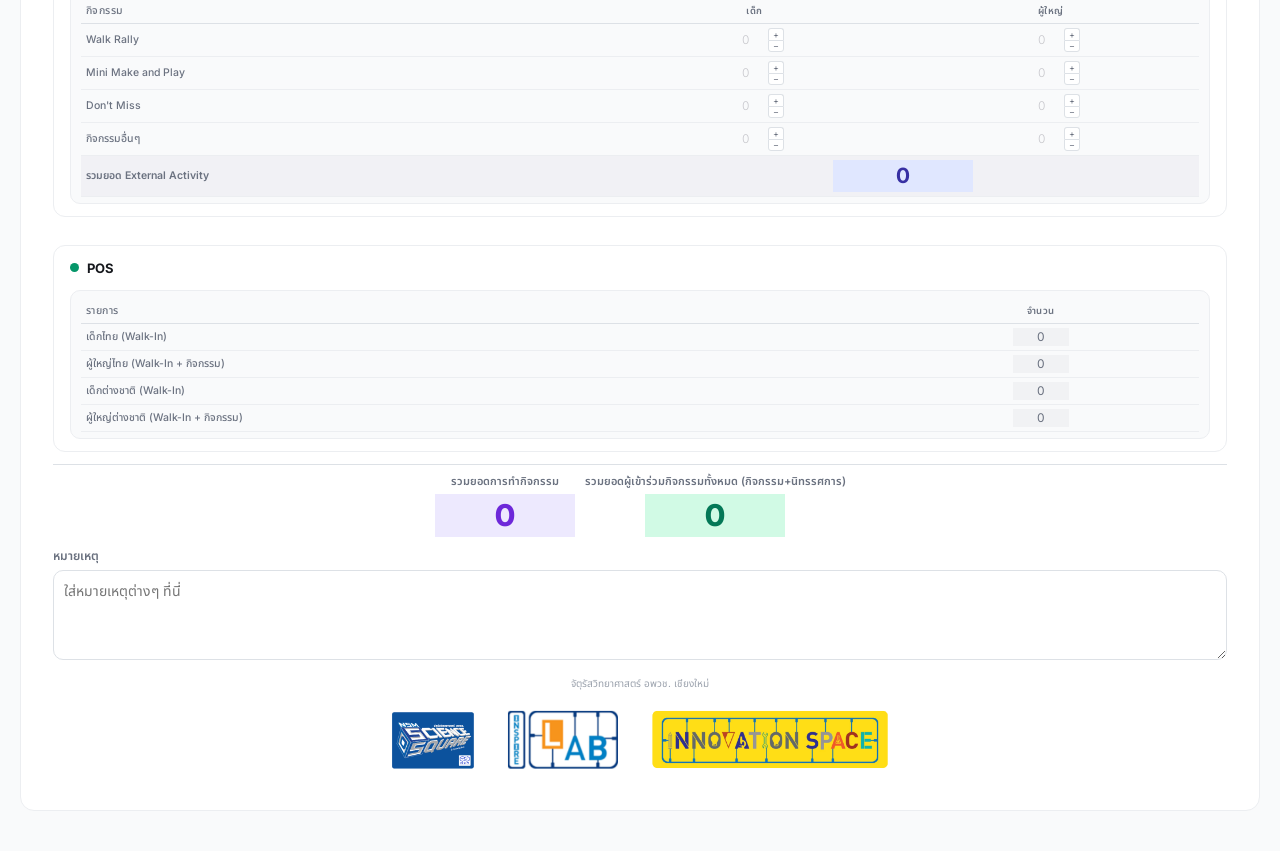
==== commit 96494875: "feat: E-Mod group table, volunteer dropdown, steppers and status popups - E-Mod: volunteer column of" ====
--- a/Exhibition/index.html
+++ b/Exhibition/index.html
@@ -303,6 +303,7 @@
       </div>
     </div>
 
+    <script src="../notify-popup.js"></script>
     <script src="js/config.js"></script>
     <script src="js/api.js"></script>
     <script src="js/form-render.js"></script>
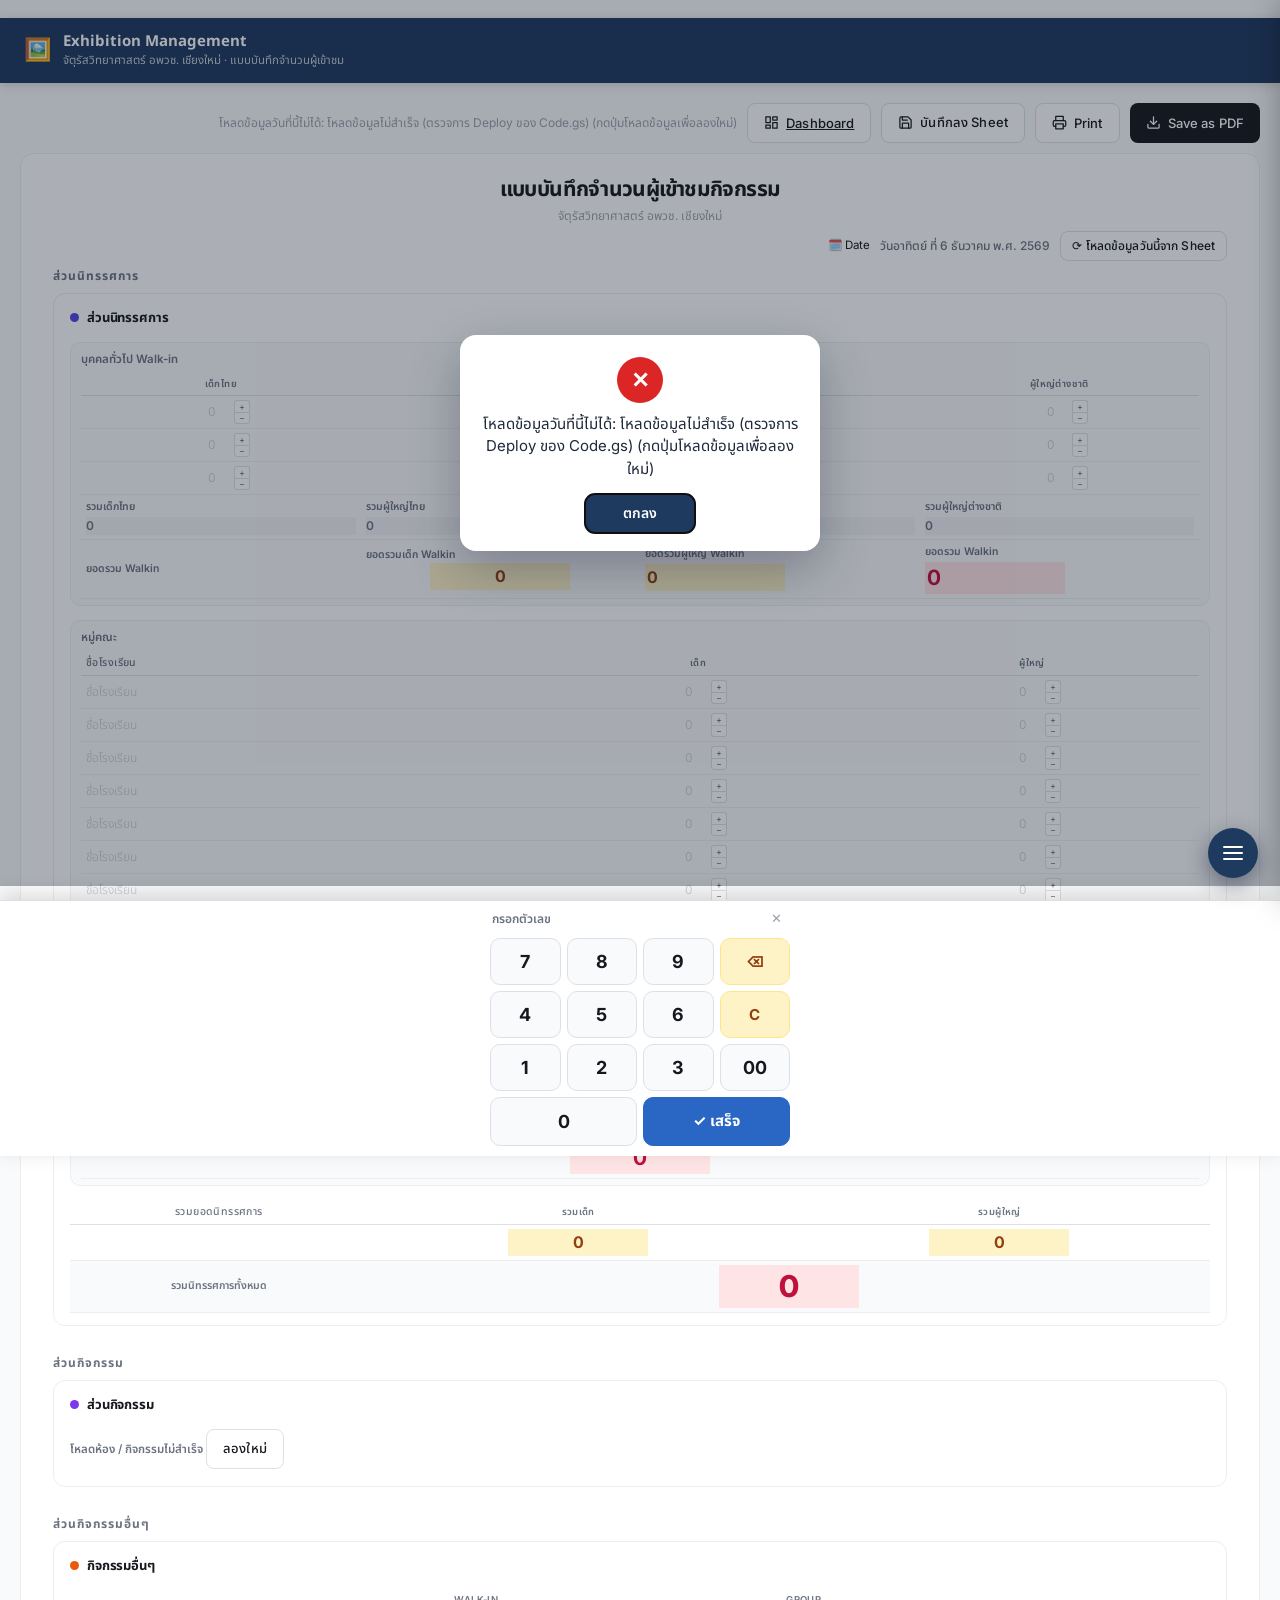
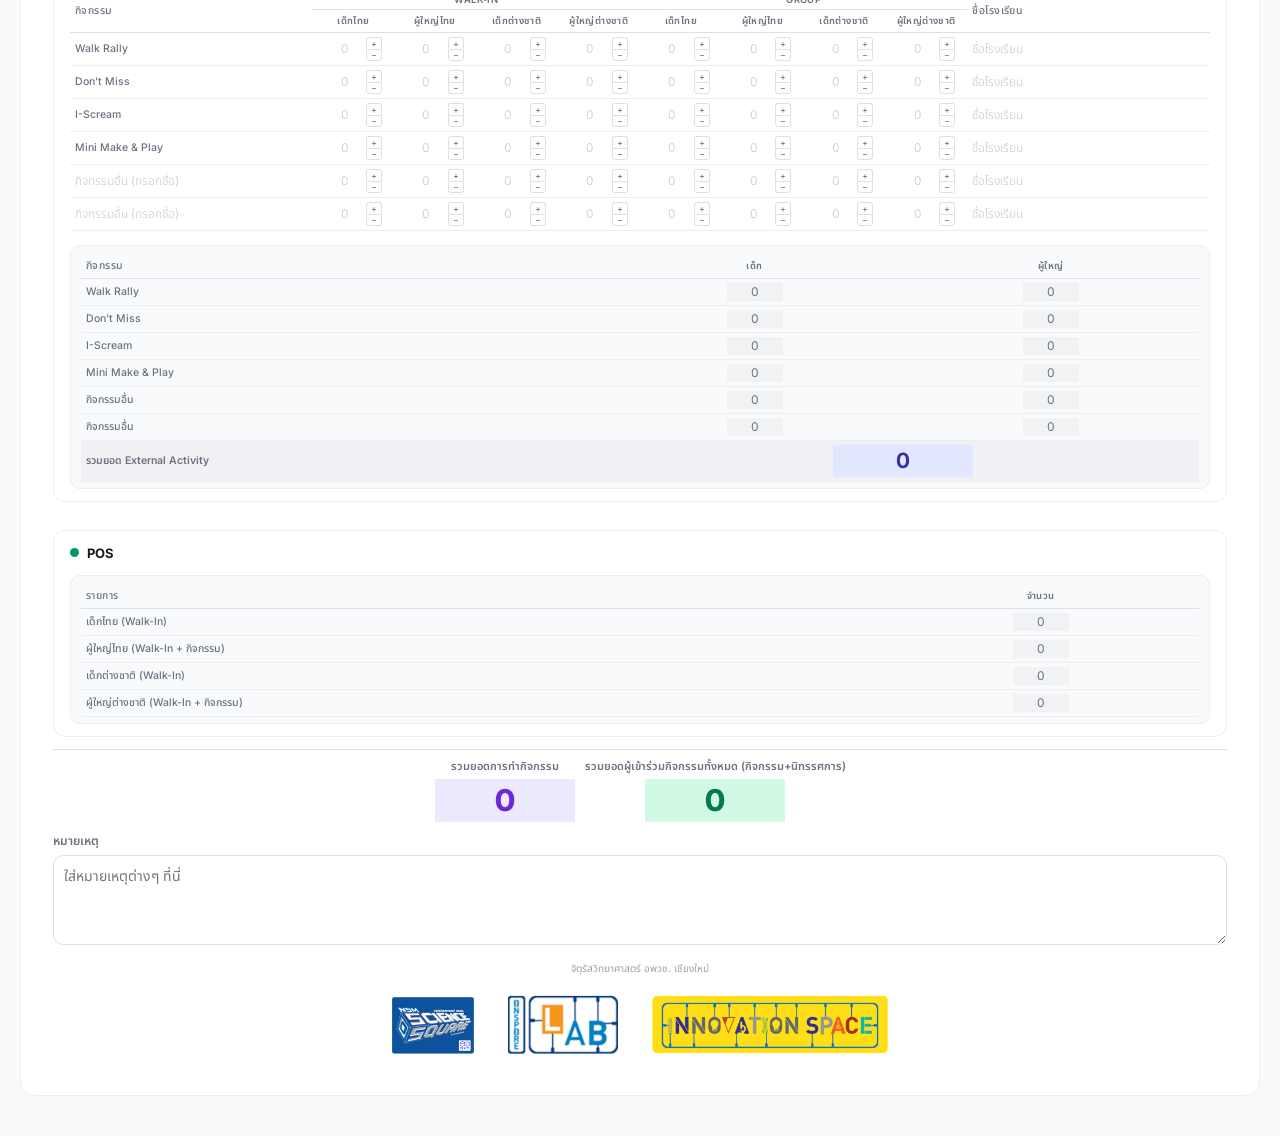
==== commit 48b89730: "feat: faster loading, E-Mod dashboard, Exhibition-to-E-Mod sync Speed - Exhibition and Stock Apps Sc" ====
--- a/Exhibition/index.html
+++ b/Exhibition/index.html
@@ -178,43 +178,9 @@
           <p class="col-title">ส่วนกิจกรรมอื่นๆ</p>
           <div class="bento bento-external">
             <div class="bento-head"><span class="dot"></span><span class="t">กิจกรรมอื่นๆ</span></div>
-            <div class="block pos-col-activity">
-              <table>
-                <thead>
-                  <tr>
-                    <th class="rowlabel">กิจกรรม</th>
-                    <th>เด็ก</th>
-                    <th>ผู้ใหญ่</th>
-                  </tr>
-                </thead>
-                <tbody>
-                  <tr>
-                    <td class="rowlabel">Walk Rally</td>
-                    <td><input type="text" id="activity_walkrally_child" placeholder="0" inputmode="none" data-calc /></td>
-                    <td><input type="text" id="activity_walkrally_adult" placeholder="0" inputmode="none" data-calc /></td>
-                  </tr>
-                  <tr>
-                    <td class="rowlabel">Mini Make and Play</td>
-                    <td><input type="text" id="activity_miniplay_child" placeholder="0" inputmode="none" data-calc /></td>
-                    <td><input type="text" id="activity_miniplay_adult" placeholder="0" inputmode="none" data-calc /></td>
-                  </tr>
-                  <tr>
-                    <td class="rowlabel">Don't Miss</td>
-                    <td><input type="text" id="activity_other1_child" placeholder="0" inputmode="none" data-calc /></td>
-                    <td><input type="text" id="activity_other1_adult" placeholder="0" inputmode="none" data-calc /></td>
-                  </tr>
-                  <tr>
-                    <td class="rowlabel">กิจกรรมอื่นๆ</td>
-                    <td><input type="text" id="activity_other2_child" placeholder="0" inputmode="none" data-calc /></td>
-                    <td><input type="text" id="activity_other2_adult" placeholder="0" inputmode="none" data-calc /></td>
-                  </tr>
-                  <tr class="total-room">
-                    <td class="rowlabel">รวมยอด External Activity</td>
-                    <td colspan="2"><input type="text" id="external_rooms_total" class="val-lg tag-blue" placeholder="0" readonly /></td>
-                  </tr>
-                </tbody>
-              </table>
-            </div>
+            <!-- ตารางเต็ม (เหมือน E-Mod) วาดจาก js/form-render.js: renderExternal() — ตอนพิมพ์ซ่อน ใช้ตารางสรุปด้านล่างแทน -->
+            <div class="block ext-detail" id="external-detail"></div>
+            <div class="block pos-col-activity" id="external-summary"></div>
           </div>
         </div>
 
--- a/Exhibition/css/form.css
+++ b/Exhibition/css/form.css
@@ -95,6 +95,16 @@
   margin: 0 0 6px;
   font-weight: 400;
 }
+/* กิจกรรมอื่นๆ: ตารางเต็มแบบ E-Mod (Walk-in / Group × 4 กลุ่ม) — กว้าง จึงเลื่อนด้านข้างได้บนจอแคบ */
+.ext-detail { overflow-x: auto; }
+.ext-table { min-width: 900px; }
+.ext-table th { white-space: nowrap; }
+.ext-table td .wide { min-width: 140px; }
+#external-summary { margin-top: 10px; }
+@media print {
+  .ext-detail { display: none !important; } /* ตอนพิมพ์ใช้ตารางสรุป (เด็ก / ผู้ใหญ่) ให้จบในหน้าเดียว */
+  #external-summary { margin-top: 0; }
+}
 /* เรียงลงมาทีละส่วนตามลำดับ: นิทรรศการ > กิจกรรม > กิจกรรมอื่นๆ > POS (อ่าน/กรอกง่ายกว่าดูทีละคอลัมน์) */
 .columns {
   display: flex;
@@ -424,6 +434,10 @@
 .numpad-bar.is-open {
   transform: translateY(0);
 }
+/* ปุ่มเมนู ☰ มุมขวาล่าง (nav-drawer.js) บังปุ่ม ✓ เสร็จ: ซ่อนไว้ระหว่างกรอกตัวเลข */
+body.numpad-open .nsmnav-btn {
+  display: none !important;
+}
 .numpad-head {
   max-width: 320px;
   margin: 0 auto;
